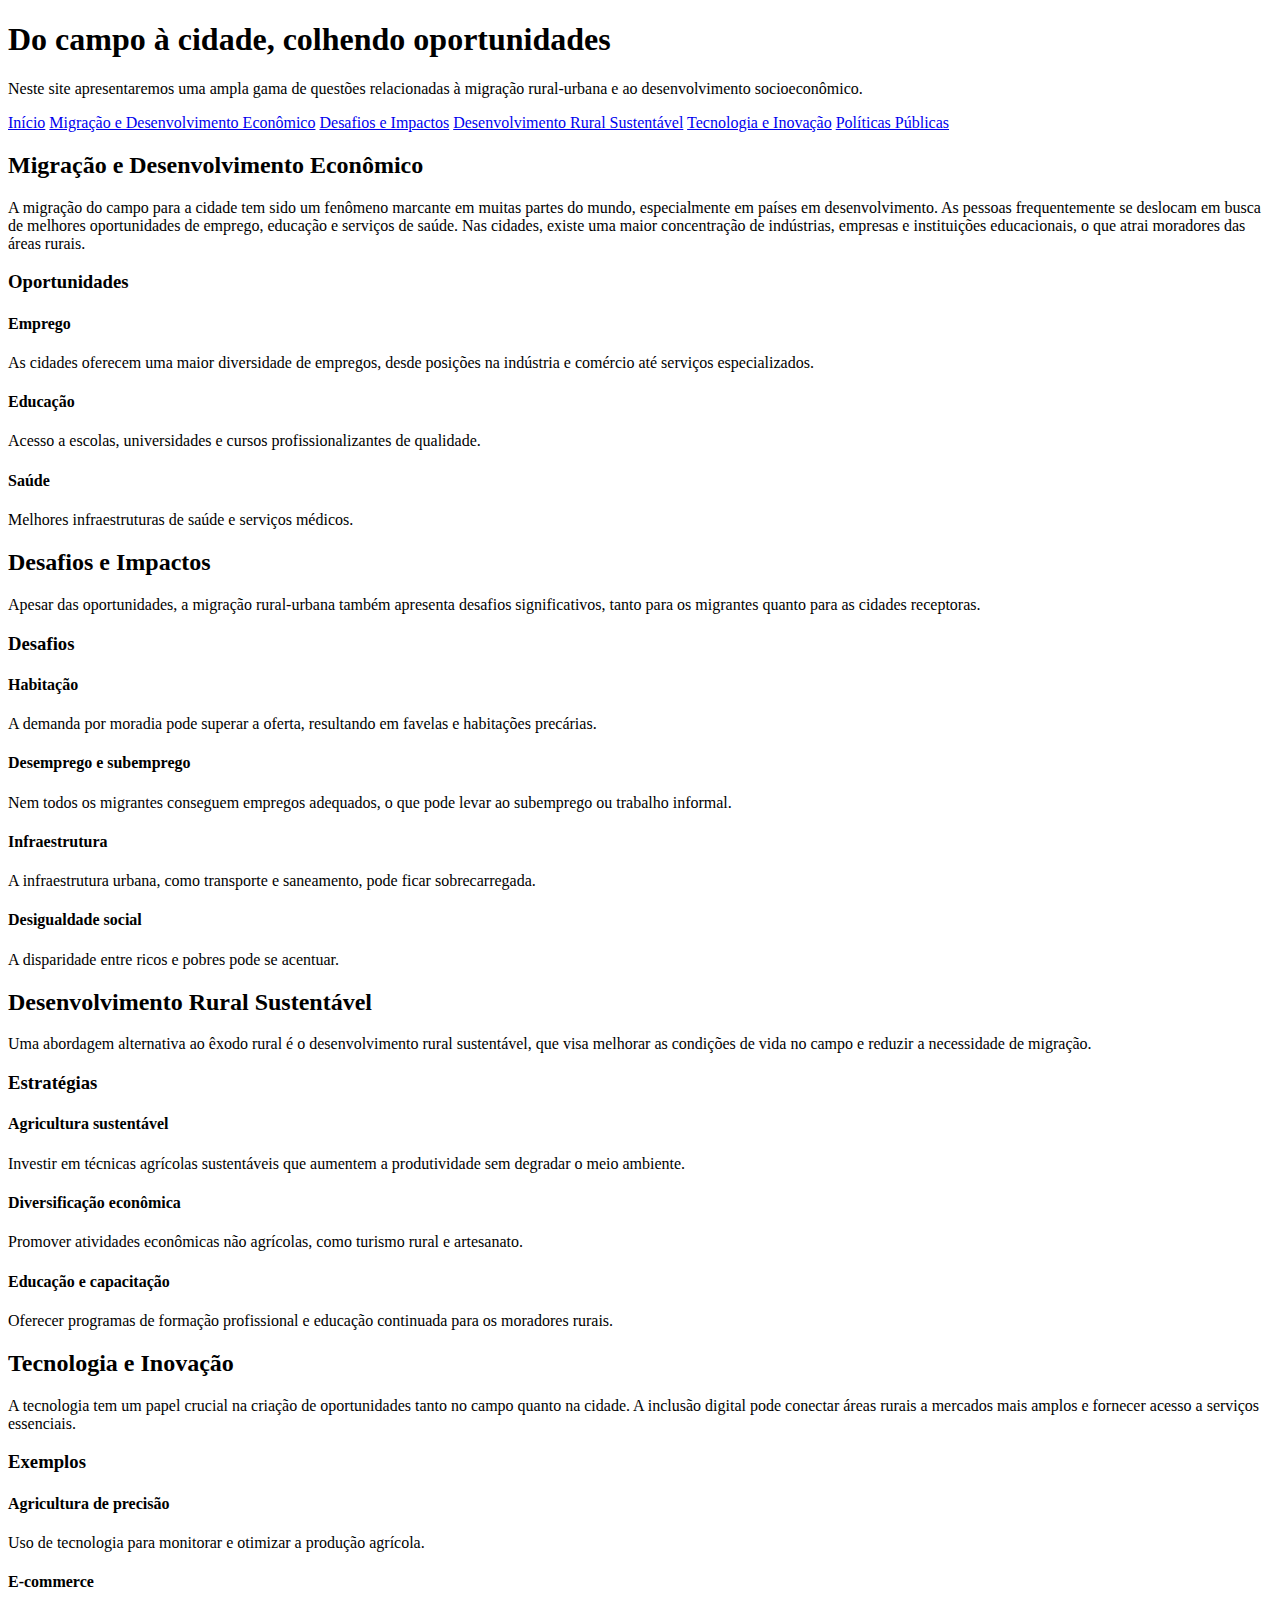
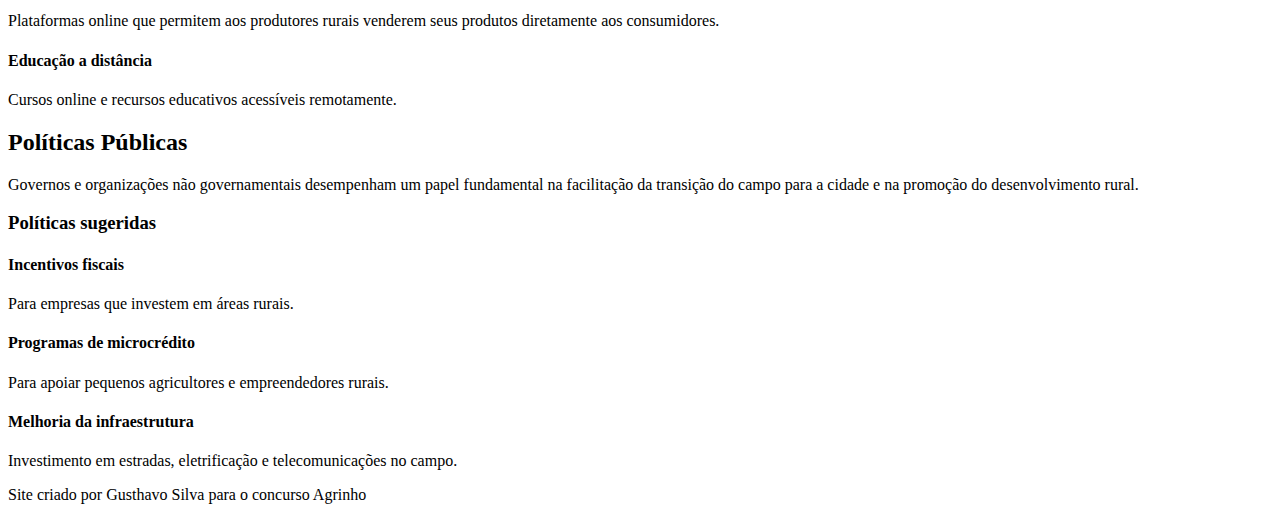
==== index.html @ b4865cf8 "Add files via upload" ====
<!DOCTYPE html>
<html lang="pt-br">

<head>
    <meta charset='utf-8'>
    <meta http-equiv='X-UA-Compatible' content='IE=edge'>
    <title>Agrinho</title>
    <meta name='viewport' content='width=device-width, initial-scale=1'>
    <link rel='stylesheet' type='text/css' media='screen' href='style/style.css'>
    <link rel="shortcut icon" href="img/cesj.png" type="image/x-icon">
    <link rel="preconnect" href="https://fonts.googleapis.com">
    <link rel="preconnect" href="https://fonts.gstatic.com" crossorigin>
    <link href="https://fonts.googleapis.com/css2?family=Lato:wght@400;700&family=Roboto:wght@400;700&display=swap"
        rel="stylesheet">
    <script src='main.js'></script>
</head>

<body>
    <header>
        <h1 class="titulo_principal">Do campo à cidade, colhendo oportunidades</h1>
        <p class="paragrafo_principal">Neste site apresentaremos uma ampla gama de questões relacionadas à migração rural-urbana e ao desenvolvimento socioeconômico.</p>
    </header>
    <nav class="menu">
        <a href="#">Início</a>
        <a href="#">Migração e Desenvolvimento Econômico</a>
        <a href="#">Desafios e Impactos</a>
        <a href="#">Desenvolvimento Rural Sustentável</a>
        <a href="#">Tecnologia e Inovação</a>
        <a href="#">Políticas Públicas</a>
    </nav>
    <main>
        <article>
            <h2 class="titulo_secundario">Migração e Desenvolvimento Econômico</h2>
            <p class="paragrafo_artigo">A migração do campo para a cidade tem sido um fenômeno marcante em muitas partes do mundo, especialmente em países em desenvolvimento. As pessoas frequentemente se deslocam em busca de melhores oportunidades de emprego, educação e serviços de saúde. Nas cidades, existe uma maior concentração de indústrias, empresas e instituições educacionais, o que atrai moradores das áreas rurais.</p>
            <h3 class="titulo_tres">Oportunidades</h3>
            <h4 class="titulo_quatro">Emprego</h4>
            <p class="paragrafo_artigo"> As cidades oferecem uma maior diversidade de empregos, desde posições na indústria e comércio até serviços especializados.</p>
            <h4 class="titulo_quatro">Educação</h4>
            <p class="paragrafo_artigo">Acesso a escolas, universidades e cursos profissionalizantes de qualidade.</p>
            <h4 class="titulo_quatro">Saúde</h4>
            <p class="paragrafo_artigo">Melhores infraestruturas de saúde e serviços médicos.</p>


            <h2 class="titulo_secundario">Desafios e Impactos</h2>
            <p class="paragrafo_artigo">Apesar das oportunidades, a migração rural-urbana também apresenta desafios significativos, tanto para os migrantes quanto para as cidades receptoras.</p>
            <h3 class="titulo_tres">Desafios</h3>
            <h4 class="titulo_quatro">Habitação</h4>
            <p class="paragrafo_artigo">A demanda por moradia pode superar a oferta, resultando em favelas e habitações precárias.</p>
            <h4 class="titulo_quatro">Desemprego e subemprego</h4>
            <p class="paragrafo_artigo">Nem todos os migrantes conseguem empregos adequados, o que pode levar ao subemprego ou trabalho informal.</p>
            <h4 class="titulo_quatro">Infraestrutura</h4>
            <p class="paragrafo_artigo">A infraestrutura urbana, como transporte e saneamento, pode ficar sobrecarregada.</p>
            <h4 class="titulo_quatro">Desigualdade social</h4>
            <p class="paragrafo_artigo">A disparidade entre ricos e pobres pode se acentuar.</p>


            <h2 class="titulo_secundario">Desenvolvimento Rural Sustentável</h2>
            <p class="paragrafo_artigo">Uma abordagem alternativa ao êxodo rural é o desenvolvimento rural sustentável, que visa melhorar as condições de vida no campo e reduzir a necessidade de migração.</p>
            <h3 class="titulo_tres">Estratégias</h3>
            <h4 class="titulo_quatro">Agricultura sustentável</h4>
            <p class="paragrafo_artigo">Investir em técnicas agrícolas sustentáveis que aumentem a produtividade sem degradar o meio ambiente.</p>
            <h4 class="titulo_quatro">Diversificação econômica</h4>
            <p class="paragrafo_artigo">Promover atividades econômicas não agrícolas, como turismo rural e artesanato.</p>
            <h4 class="titulo_quatro">Educação e capacitação</h4>
            <p class="paragrafo_artigo">Oferecer programas de formação profissional e educação continuada para os moradores rurais.</p>


            <h2 class="titulo_secundario">Tecnologia e Inovação</h2>
            <p class="paragrafo_artigo">A tecnologia tem um papel crucial na criação de oportunidades tanto no campo quanto na cidade. A inclusão digital pode conectar áreas rurais a mercados mais amplos e fornecer acesso a serviços essenciais.</p>

            <h3 class="titulo_tres">Exemplos</h3>
            <h4 class="titulo_quatro">Agricultura de precisão</h4>
            <p class="paragrafo_artigo">Uso de tecnologia para monitorar e otimizar a produção agrícola.</p>
            <h4 class="titulo_quatro">E-commerce</h4>
            <p class="paragrafo_artigo">Plataformas online que permitem aos produtores rurais venderem seus produtos diretamente aos consumidores.</p>
            <h4 class="titulo_quatro">Educação a distância</h4>
            <p class="paragrafo_artigo">Cursos online e recursos educativos acessíveis remotamente.</p>

            <h2 class="titulo_secundario">Políticas Públicas</h2>
            <p class="paragrafo_artigo">Governos e organizações não governamentais desempenham um papel fundamental na facilitação da transição do campo para a cidade e na promoção do desenvolvimento rural.</p>

            <h3 class="titulo_tres">Políticas sugeridas</h3>
            <h4 class="titulo_quatro">Incentivos fiscais</h4>
            <p class="paragrafo_artigo">Para empresas que investem em áreas rurais.</p>
            <h4 class="titulo_quatro">Programas de microcrédito</h4>
            <p class="paragrafo_artigo">Para apoiar pequenos agricultores e empreendedores rurais.</p>
            <h4 class="titulo_quatro">Melhoria da infraestrutura</h4>
            <p class="paragrafo_artigo">Investimento em estradas, eletrificação e telecomunicações no campo.
            </p>
        </article>
    </main>
    <footer>
        <p>Site criado por Gusthavo Silva para o concurso Agrinho</p>
    </footer>
</body>

</html>
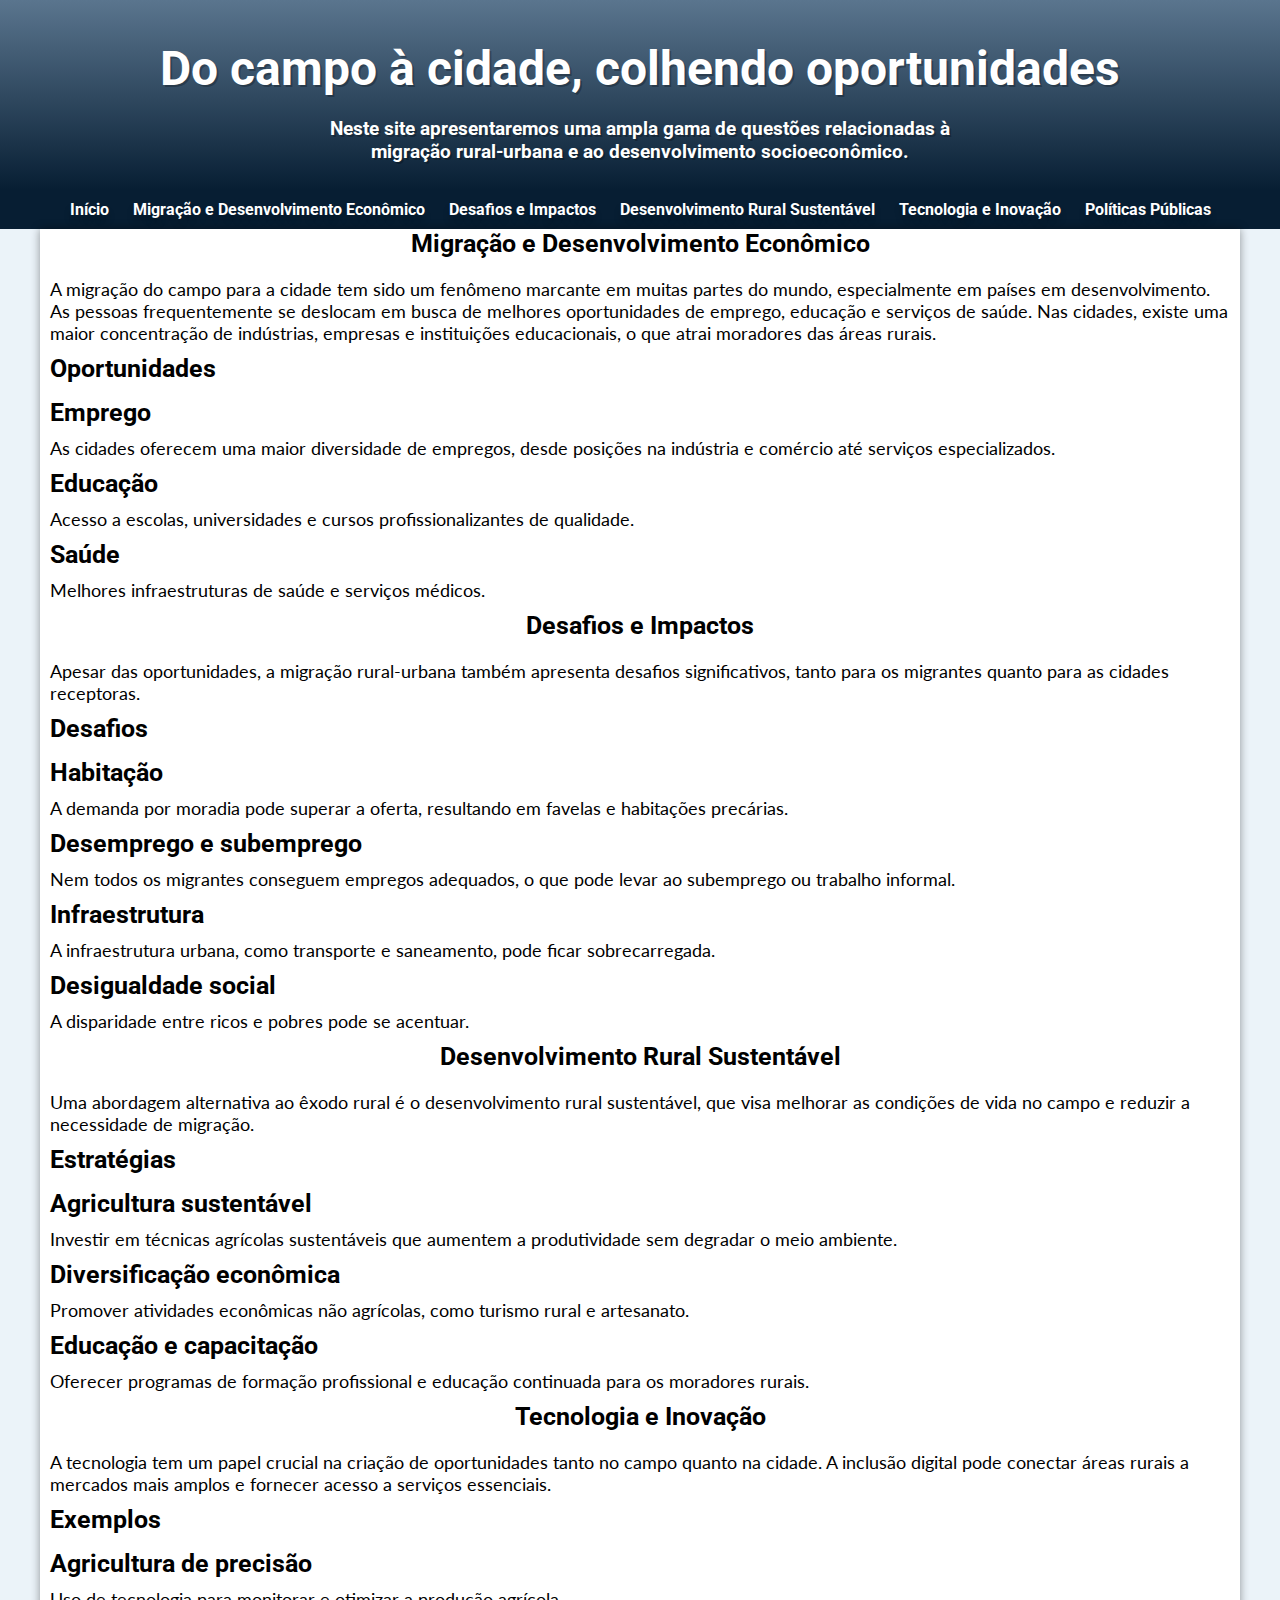
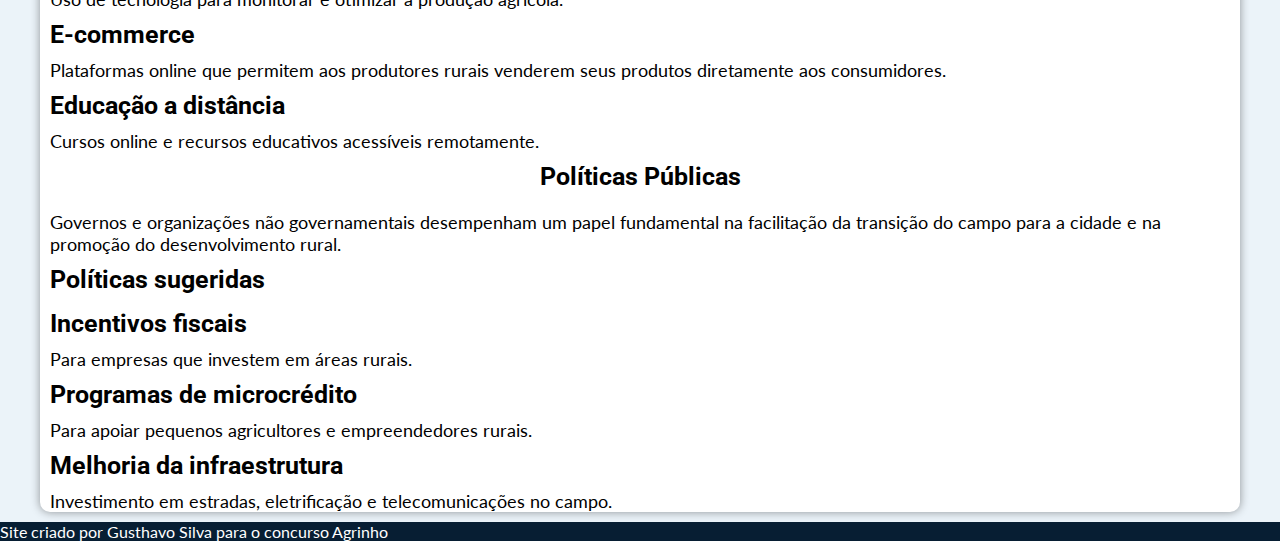
==== commit b47421be: "Add files via upload" ====
--- a/index.html
+++ b/index.html
@@ -6,7 +6,7 @@
     <meta http-equiv='X-UA-Compatible' content='IE=edge'>
     <title>Agrinho</title>
     <meta name='viewport' content='width=device-width, initial-scale=1'>
-    <link rel='stylesheet' type='text/css' media='screen' href='style/style.css'>
+    <link rel='stylesheet' type='text/css' media='screen' href='estilo/style.css'>
     <link rel="shortcut icon" href="img/cesj.png" type="image/x-icon">
     <link rel="preconnect" href="https://fonts.googleapis.com">
     <link rel="preconnect" href="https://fonts.gstatic.com" crossorigin>
@@ -16,17 +16,18 @@
 </head>
 
 <body>
-    <header>
+    <header class="cabecalho">
         <h1 class="titulo_principal">Do campo à cidade, colhendo oportunidades</h1>
         <p class="paragrafo_principal">Neste site apresentaremos uma ampla gama de questões relacionadas à migração rural-urbana e ao desenvolvimento socioeconômico.</p>
     </header>
+    
     <nav class="menu">
-        <a href="#">Início</a>
-        <a href="#">Migração e Desenvolvimento Econômico</a>
-        <a href="#">Desafios e Impactos</a>
-        <a href="#">Desenvolvimento Rural Sustentável</a>
-        <a href="#">Tecnologia e Inovação</a>
-        <a href="#">Políticas Públicas</a>
+        <a href="index.html" class="menu_item">Início</a>
+        <a href="migracao.html" class="menu_item">Migração e Desenvolvimento Econômico</a>
+        <a href="#" class="menu_item">Desafios e Impactos</a>
+        <a href="#" class="menu_item">Desenvolvimento Rural Sustentável</a>
+        <a href="#" class="menu_item">Tecnologia e Inovação</a>
+        <a href="#" class="menu_item">Políticas Públicas</a>
     </nav>
     <main>
         <article>
--- a/estilo/style.css
+++ b/estilo/style.css
@@ -0,0 +1,129 @@
+@charset "UTF-8";
+
+:root {
+  --cor1: #ebf3f9;
+  --cor2: #94a7b8;
+  --cor3: #5a758e;
+  --cor4: #2f4a63;
+  --cor5: #112639;
+  --cor6: #071e33;
+}
+
+* {
+  margin: 0px;
+  padding: 0px;
+}
+
+body {
+  background-color: var(--cor1);
+  font-family: "Lato", sans-serif;
+  font-weight: 400;
+  font-style: normal;
+}
+
+main {
+  margin: auto;
+  min-width: 280px;
+  max-width: 1200px;
+  background-color: white;
+  box-shadow: 0px 0px 10px rgba(0, 0, 0, 0.4);
+  border-bottom-left-radius: 10px;
+  border-bottom-right-radius: 10px;
+}
+
+article {
+  margin-left: 10px;
+  margin-right: 10px;
+}
+
+.cabecalho {
+  background-image: linear-gradient(to bottom, var(--cor3), var(--cor6));
+  min-height: 150px;
+  padding-top: 40px;
+}
+
+.menu {
+  font-family: "Roboto", sans-serif;
+  font-weight: 700;
+  font-style: normal;
+  text-align: center;
+  background-color: var(--cor6);
+  padding: 10px;
+  text-shadow: 0px 6px 6px rgba(0, 0, 0, 0.25);
+}
+
+.menu_item {
+  color: white;
+  padding: 10px;
+  text-decoration: none;
+  font-weight: bold;
+  border-radius: 5px;
+  transition-duration: 0.5s;
+}
+
+.menu_item:hover {
+  background-color: var(--cor2);
+  color: var(--cor6);
+}
+
+.titulo_principal {
+  font-family: "Roboto", sans-serif;
+  font-weight: 700;
+  font-style: normal;
+  text-align: center;
+  color: white;
+  margin-bottom: 20px;
+  font-size: 3em;
+  text-shadow: 2px 2px 0px rgba(0, 0, 0, 0.25);
+}
+
+.titulo_secundario {
+  font-family: "Roboto", sans-serif;
+  font-weight: 700;
+  font-style: normal;
+  text-align: center;
+  font-size: 25px;
+  margin-bottom: 20px;
+}
+
+.titulo_tres {
+  font-family: "Roboto", sans-serif;
+  font-weight: 700;
+  font-style: normal;
+  text-align: left;
+  font-size: 25px;
+  margin-bottom: 15px;
+}
+
+.titulo_quatro {
+  font-family: "Roboto", sans-serif;
+  font-weight: 700;
+  font-style: normal;
+  text-align: left;
+  font-size: 25px;
+  margin-bottom: 10px;
+}
+
+.paragrafo_principal {
+  font-family: "Roboto", sans-serif;
+  font-weight: 700;
+  font-style: normal;
+  text-align: center;
+  color: white;
+  font-size: 1.2em;
+  max-width: 700px;
+  padding-right: 10px;
+  padding-left: 10px;
+  margin: auto;
+  text-shadow: 2px 2px 0px rgba(0, 0, 0, 0.25);
+}
+
+.paragrafo_artigo {
+  font-size: 18px;
+  margin-bottom: 10px;
+}
+
+footer {
+  background-color: var(--cor6);
+  color: white;
+}
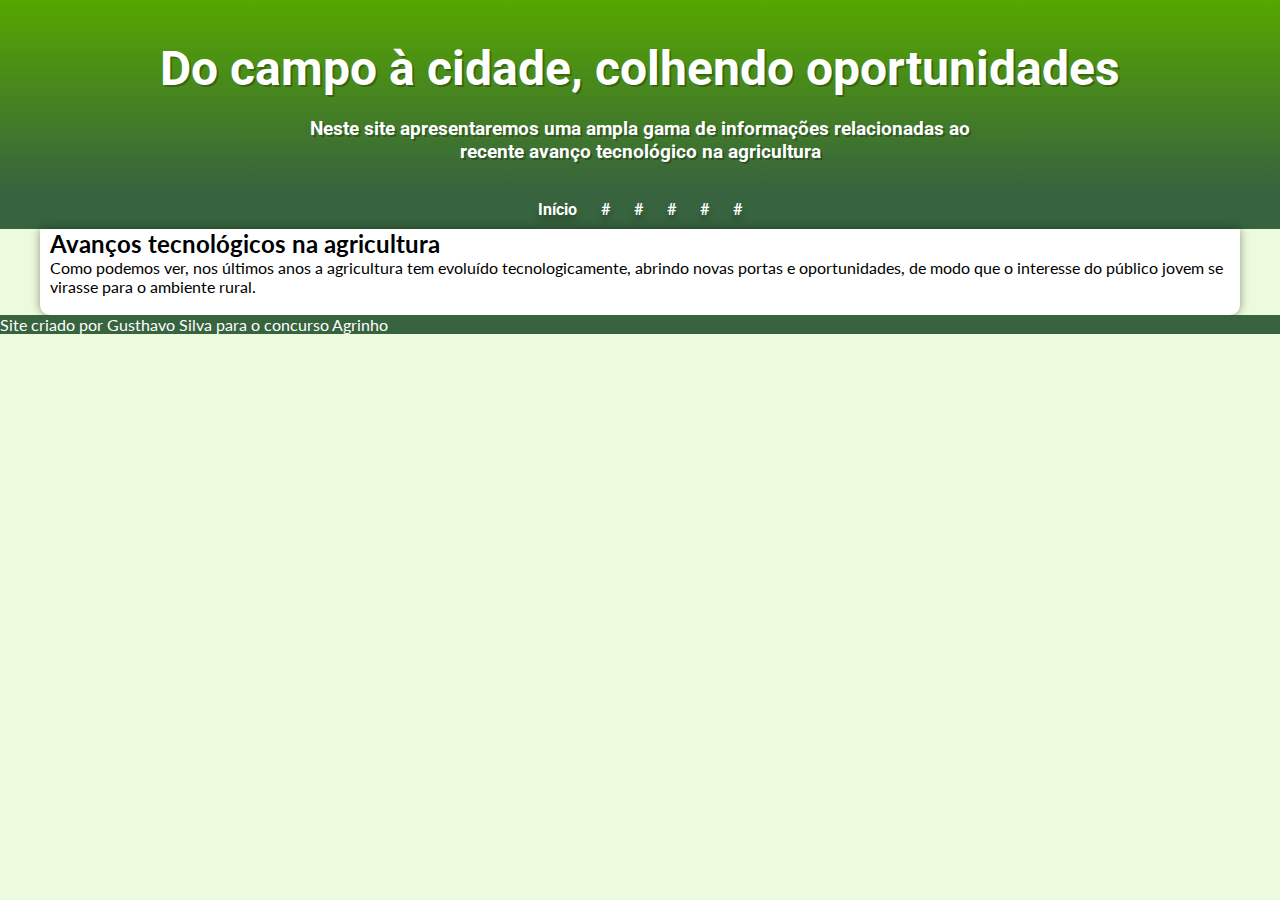
==== commit adb6effd: "commit" ====
--- a/index.html
+++ b/index.html
@@ -18,76 +18,23 @@
 <body>
     <header class="cabecalho">
         <h1 class="titulo_principal">Do campo à cidade, colhendo oportunidades</h1>
-        <p class="paragrafo_principal">Neste site apresentaremos uma ampla gama de questões relacionadas à migração rural-urbana e ao desenvolvimento socioeconômico.</p>
+        <p class="paragrafo_principal">Neste site apresentaremos uma ampla gama de informações relacionadas ao recente avanço tecnológico na agricultura</p>
     </header>
     
     <nav class="menu">
         <a href="index.html" class="menu_item">Início</a>
-        <a href="migracao.html" class="menu_item">Migração e Desenvolvimento Econômico</a>
-        <a href="#" class="menu_item">Desafios e Impactos</a>
-        <a href="#" class="menu_item">Desenvolvimento Rural Sustentável</a>
-        <a href="#" class="menu_item">Tecnologia e Inovação</a>
-        <a href="#" class="menu_item">Políticas Públicas</a>
+        <a href="migracao.html" class="menu_item">#</a>
+        <a href="#" class="menu_item">#</a>
+        <a href="#" class="menu_item">#</a>
+        <a href="#" class="menu_item">#</a>
+        <a href="#" class="menu_item">#</a>
     </nav>
     <main>
         <article>
-            <h2 class="titulo_secundario">Migração e Desenvolvimento Econômico</h2>
-            <p class="paragrafo_artigo">A migração do campo para a cidade tem sido um fenômeno marcante em muitas partes do mundo, especialmente em países em desenvolvimento. As pessoas frequentemente se deslocam em busca de melhores oportunidades de emprego, educação e serviços de saúde. Nas cidades, existe uma maior concentração de indústrias, empresas e instituições educacionais, o que atrai moradores das áreas rurais.</p>
-            <h3 class="titulo_tres">Oportunidades</h3>
-            <h4 class="titulo_quatro">Emprego</h4>
-            <p class="paragrafo_artigo"> As cidades oferecem uma maior diversidade de empregos, desde posições na indústria e comércio até serviços especializados.</p>
-            <h4 class="titulo_quatro">Educação</h4>
-            <p class="paragrafo_artigo">Acesso a escolas, universidades e cursos profissionalizantes de qualidade.</p>
-            <h4 class="titulo_quatro">Saúde</h4>
-            <p class="paragrafo_artigo">Melhores infraestruturas de saúde e serviços médicos.</p>
-
-
-            <h2 class="titulo_secundario">Desafios e Impactos</h2>
-            <p class="paragrafo_artigo">Apesar das oportunidades, a migração rural-urbana também apresenta desafios significativos, tanto para os migrantes quanto para as cidades receptoras.</p>
-            <h3 class="titulo_tres">Desafios</h3>
-            <h4 class="titulo_quatro">Habitação</h4>
-            <p class="paragrafo_artigo">A demanda por moradia pode superar a oferta, resultando em favelas e habitações precárias.</p>
-            <h4 class="titulo_quatro">Desemprego e subemprego</h4>
-            <p class="paragrafo_artigo">Nem todos os migrantes conseguem empregos adequados, o que pode levar ao subemprego ou trabalho informal.</p>
-            <h4 class="titulo_quatro">Infraestrutura</h4>
-            <p class="paragrafo_artigo">A infraestrutura urbana, como transporte e saneamento, pode ficar sobrecarregada.</p>
-            <h4 class="titulo_quatro">Desigualdade social</h4>
-            <p class="paragrafo_artigo">A disparidade entre ricos e pobres pode se acentuar.</p>
-
-
-            <h2 class="titulo_secundario">Desenvolvimento Rural Sustentável</h2>
-            <p class="paragrafo_artigo">Uma abordagem alternativa ao êxodo rural é o desenvolvimento rural sustentável, que visa melhorar as condições de vida no campo e reduzir a necessidade de migração.</p>
-            <h3 class="titulo_tres">Estratégias</h3>
-            <h4 class="titulo_quatro">Agricultura sustentável</h4>
-            <p class="paragrafo_artigo">Investir em técnicas agrícolas sustentáveis que aumentem a produtividade sem degradar o meio ambiente.</p>
-            <h4 class="titulo_quatro">Diversificação econômica</h4>
-            <p class="paragrafo_artigo">Promover atividades econômicas não agrícolas, como turismo rural e artesanato.</p>
-            <h4 class="titulo_quatro">Educação e capacitação</h4>
-            <p class="paragrafo_artigo">Oferecer programas de formação profissional e educação continuada para os moradores rurais.</p>
-
-
-            <h2 class="titulo_secundario">Tecnologia e Inovação</h2>
-            <p class="paragrafo_artigo">A tecnologia tem um papel crucial na criação de oportunidades tanto no campo quanto na cidade. A inclusão digital pode conectar áreas rurais a mercados mais amplos e fornecer acesso a serviços essenciais.</p>
-
-            <h3 class="titulo_tres">Exemplos</h3>
-            <h4 class="titulo_quatro">Agricultura de precisão</h4>
-            <p class="paragrafo_artigo">Uso de tecnologia para monitorar e otimizar a produção agrícola.</p>
-            <h4 class="titulo_quatro">E-commerce</h4>
-            <p class="paragrafo_artigo">Plataformas online que permitem aos produtores rurais venderem seus produtos diretamente aos consumidores.</p>
-            <h4 class="titulo_quatro">Educação a distância</h4>
-            <p class="paragrafo_artigo">Cursos online e recursos educativos acessíveis remotamente.</p>
-
-            <h2 class="titulo_secundario">Políticas Públicas</h2>
-            <p class="paragrafo_artigo">Governos e organizações não governamentais desempenham um papel fundamental na facilitação da transição do campo para a cidade e na promoção do desenvolvimento rural.</p>
-
-            <h3 class="titulo_tres">Políticas sugeridas</h3>
-            <h4 class="titulo_quatro">Incentivos fiscais</h4>
-            <p class="paragrafo_artigo">Para empresas que investem em áreas rurais.</p>
-            <h4 class="titulo_quatro">Programas de microcrédito</h4>
-            <p class="paragrafo_artigo">Para apoiar pequenos agricultores e empreendedores rurais.</p>
-            <h4 class="titulo_quatro">Melhoria da infraestrutura</h4>
-            <p class="paragrafo_artigo">Investimento em estradas, eletrificação e telecomunicações no campo.
+            <h2>Avanços tecnológicos na agricultura</h2>
+            <p>Como podemos ver, nos últimos anos a agricultura tem evoluído tecnologicamente, abrindo novas portas e oportunidades, de modo que o interesse do público jovem se virasse para o ambiente rural.
             </p>
+            <img src="" alt="">
         </article>
     </main>
     <footer>
--- a/estilo/style.css
+++ b/estilo/style.css
@@ -1,12 +1,12 @@
 @charset "UTF-8";
 
 :root {
-  --cor1: #ebf3f9;
-  --cor2: #94a7b8;
-  --cor3: #5a758e;
-  --cor4: #2f4a63;
-  --cor5: #112639;
-  --cor6: #071e33;
+  --cor1: #ecfadd;
+  --cor2: #BCFA5F;
+  --cor3: #56a700;
+  --cor4: #537A40;
+  --cor5: #395039;
+  --cor6: #37633e;
 }
 
 * {
@@ -77,33 +77,6 @@
   text-shadow: 2px 2px 0px rgba(0, 0, 0, 0.25);
 }
 
-.titulo_secundario {
-  font-family: "Roboto", sans-serif;
-  font-weight: 700;
-  font-style: normal;
-  text-align: center;
-  font-size: 25px;
-  margin-bottom: 20px;
-}
-
-.titulo_tres {
-  font-family: "Roboto", sans-serif;
-  font-weight: 700;
-  font-style: normal;
-  text-align: left;
-  font-size: 25px;
-  margin-bottom: 15px;
-}
-
-.titulo_quatro {
-  font-family: "Roboto", sans-serif;
-  font-weight: 700;
-  font-style: normal;
-  text-align: left;
-  font-size: 25px;
-  margin-bottom: 10px;
-}
-
 .paragrafo_principal {
   font-family: "Roboto", sans-serif;
   font-weight: 700;
@@ -118,11 +91,6 @@
   text-shadow: 2px 2px 0px rgba(0, 0, 0, 0.25);
 }
 
-.paragrafo_artigo {
-  font-size: 18px;
-  margin-bottom: 10px;
-}
-
 footer {
   background-color: var(--cor6);
   color: white;
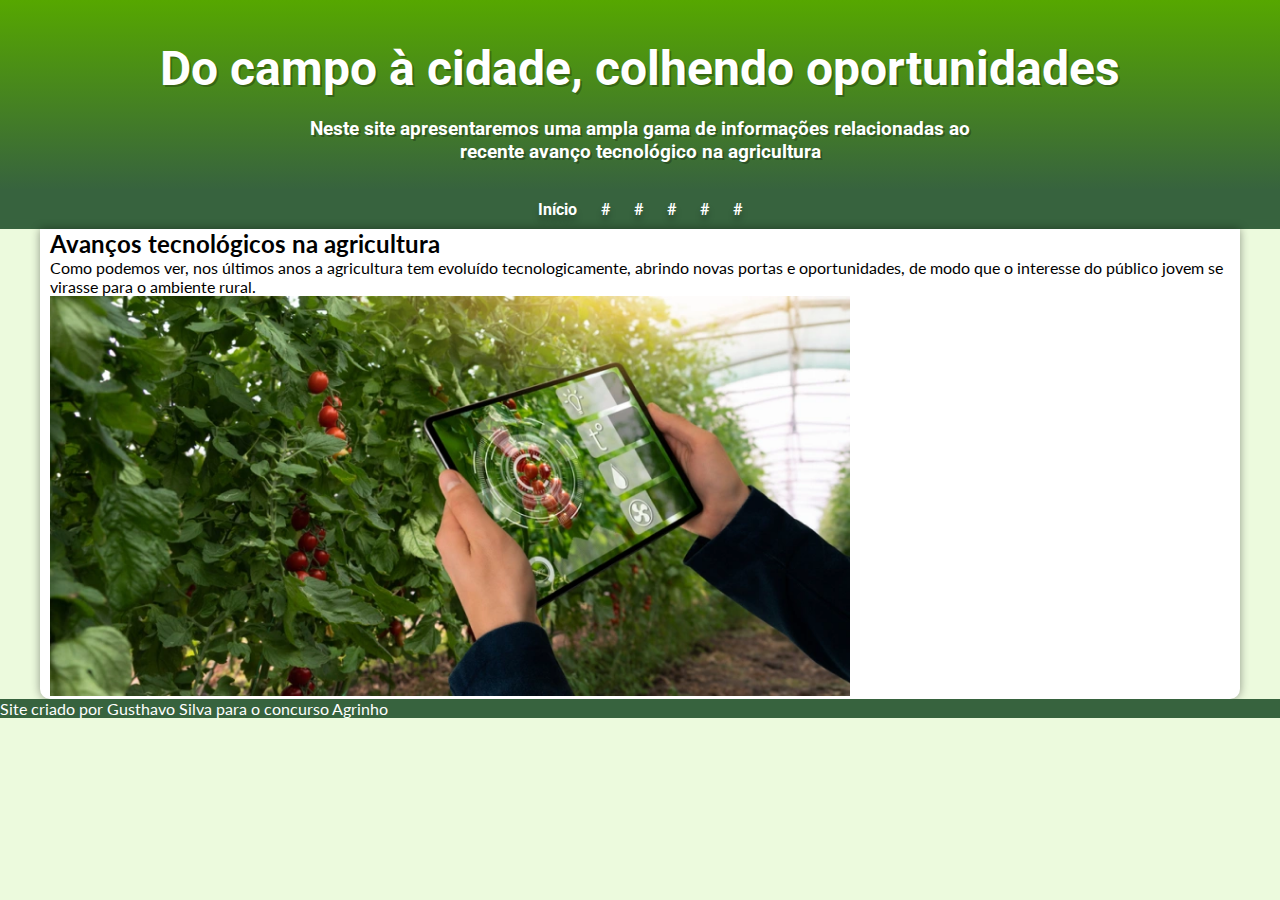
==== commit 6d0301ba: "commit" ====
--- a/index.html
+++ b/index.html
@@ -34,7 +34,7 @@
             <h2>Avanços tecnológicos na agricultura</h2>
             <p>Como podemos ver, nos últimos anos a agricultura tem evoluído tecnologicamente, abrindo novas portas e oportunidades, de modo que o interesse do público jovem se virasse para o ambiente rural.
             </p>
-            <img src="" alt="">
+            <img src="img/technologias na agricultura.webp" alt="Monitoramento da vegetação com um tablet" class="container_imagem">
         </article>
     </main>
     <footer>
--- a/estilo/style.css
+++ b/estilo/style.css
@@ -91,6 +91,11 @@
   text-shadow: 2px 2px 0px rgba(0, 0, 0, 0.25);
 }
 
+.container_imagem{
+  max-width: 800px;
+  min-width: 280px;
+}
+
 footer {
   background-color: var(--cor6);
   color: white;
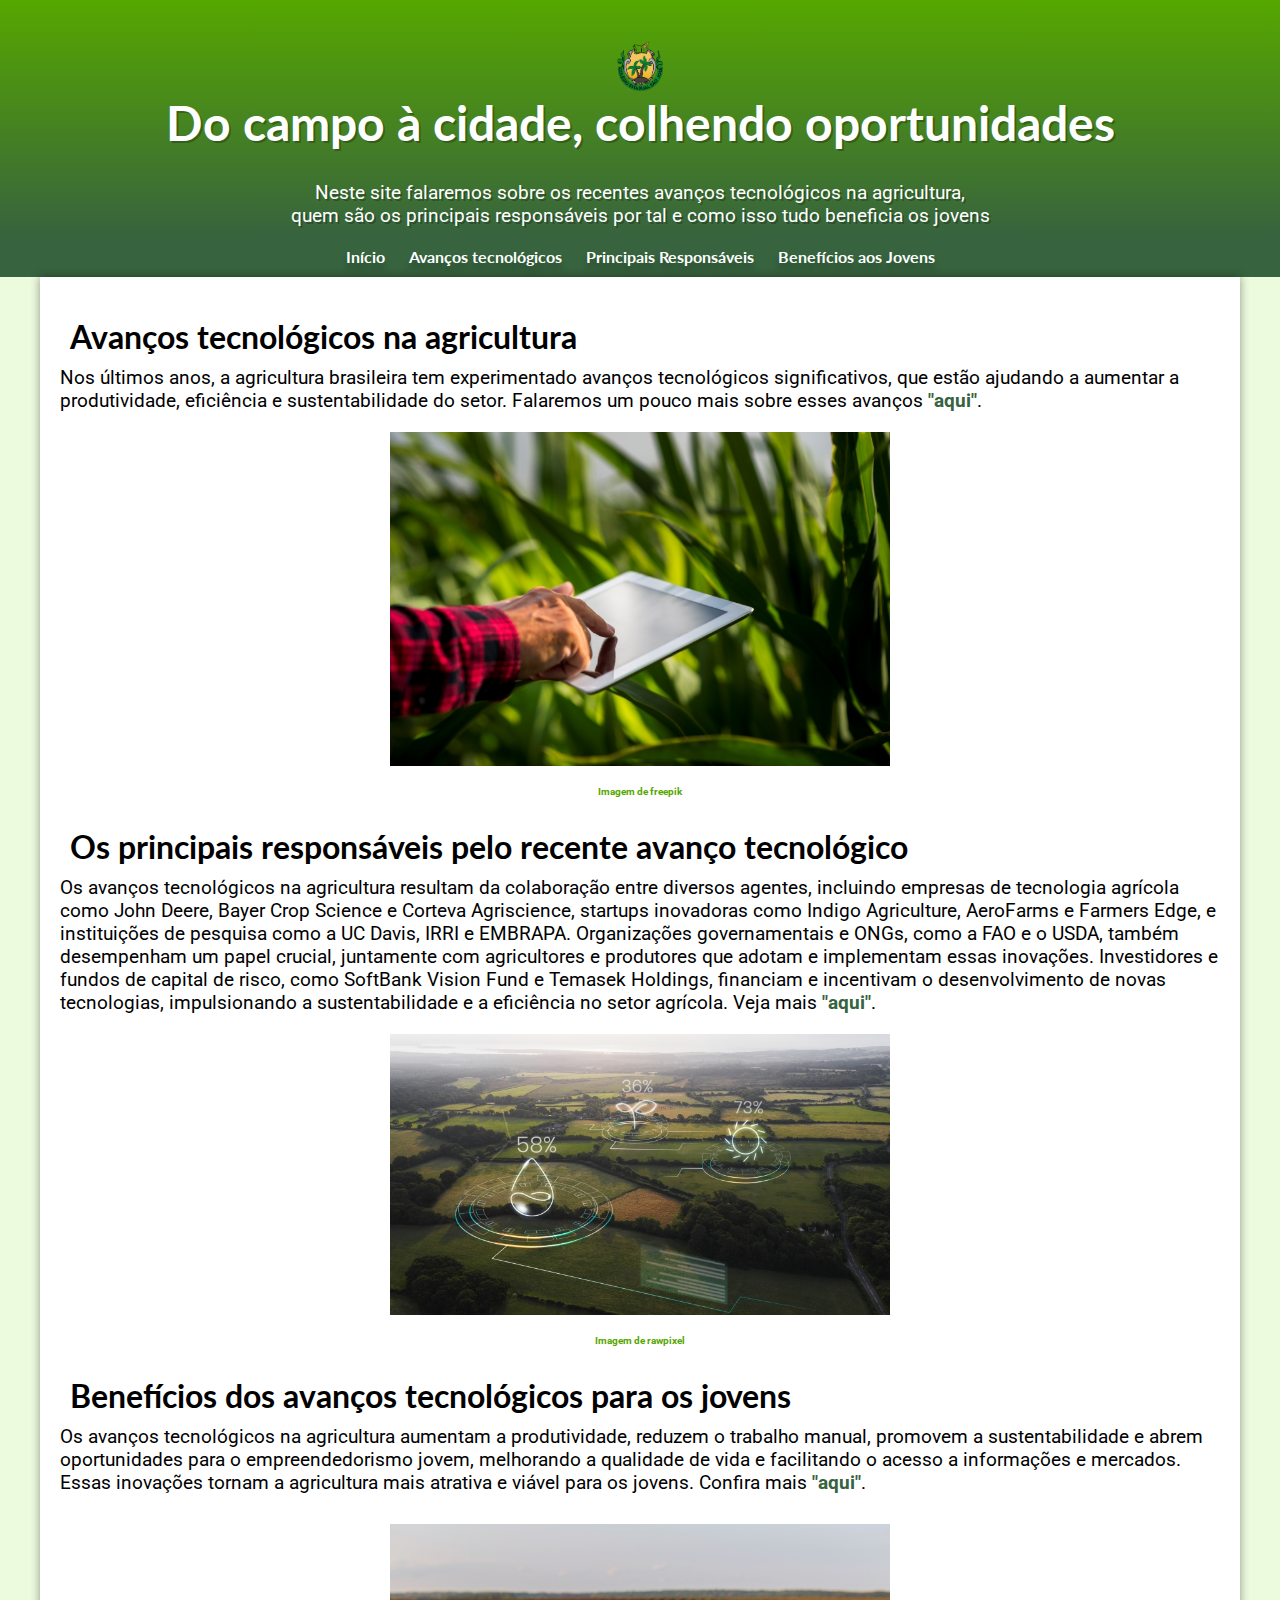
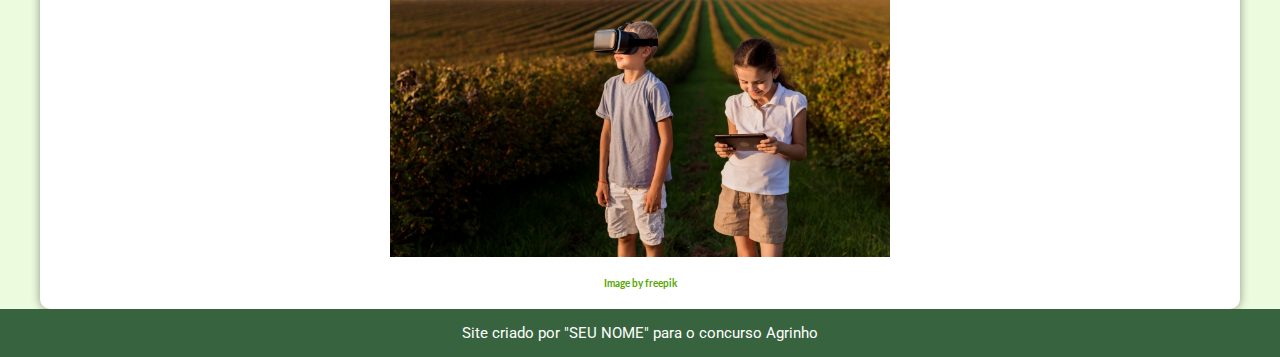
==== commit e1d4a844: "Add files via upload" ====
--- a/index.html
+++ b/index.html
@@ -2,43 +2,58 @@
 <html lang="pt-br">
 
 <head>
-    <meta charset='utf-8'>
-    <meta http-equiv='X-UA-Compatible' content='IE=edge'>
+    <meta charset="UTF-8">
+    <meta name="viewport" content="width=device-width, initial-scale=1.0">
     <title>Agrinho</title>
-    <meta name='viewport' content='width=device-width, initial-scale=1'>
-    <link rel='stylesheet' type='text/css' media='screen' href='estilo/style.css'>
-    <link rel="shortcut icon" href="img/cesj.png" type="image/x-icon">
+    <link rel="stylesheet" href="style.css">
+    <link rel="shortcut icon" href="cesj.png" type="image/x-icon">
     <link rel="preconnect" href="https://fonts.googleapis.com">
     <link rel="preconnect" href="https://fonts.gstatic.com" crossorigin>
     <link href="https://fonts.googleapis.com/css2?family=Lato:wght@400;700&family=Roboto:wght@400;700&display=swap"
         rel="stylesheet">
-    <script src='main.js'></script>
 </head>
 
 <body>
     <header class="cabecalho">
+        <img class="cesj" src="cesj.png" alt="Colégio Estadual São José" >
         <h1 class="titulo_principal">Do campo à cidade, colhendo oportunidades</h1>
-        <p class="paragrafo_principal">Neste site apresentaremos uma ampla gama de informações relacionadas ao recente avanço tecnológico na agricultura</p>
+        <p class="paragrafo_principal">Neste site falaremos sobre os recentes avanços tecnológicos na agricultura, quem são os principais responsáveis por tal e como isso tudo beneficia os jovens</p>
     </header>
-    
+
     <nav class="menu">
         <a href="index.html" class="menu_item">Início</a>
-        <a href="migracao.html" class="menu_item">#</a>
-        <a href="#" class="menu_item">#</a>
-        <a href="#" class="menu_item">#</a>
-        <a href="#" class="menu_item">#</a>
-        <a href="#" class="menu_item">#</a>
+        <a href="avancos.html" class="menu_item">Avanços tecnológicos</a>
+        <a href="responsaveis.html" class="menu_item">Principais Responsáveis</a>
+        <a href="beneficios.html" class="menu_item">Benefícios aos Jovens</a>
     </nav>
     <main>
         <article>
             <h2>Avanços tecnológicos na agricultura</h2>
-            <p>Como podemos ver, nos últimos anos a agricultura tem evoluído tecnologicamente, abrindo novas portas e oportunidades, de modo que o interesse do público jovem se virasse para o ambiente rural.
+            <p>Nos últimos anos, a agricultura brasileira tem experimentado avanços tecnológicos significativos, que
+                estão ajudando a aumentar a produtividade, eficiência e sustentabilidade do setor. Falaremos um pouco
+                mais sobre esses avanços <a href="avancos.html" class="links">"aqui"</a>.
+                <img class="container_imagens" src="avancos.jpg" alt="Homem segurando um tablet em um campo" >
+                <a href="https://br.freepik.com/fotos-gratis/close-up-homem-usando-um-tablet-em-um-campo_5132525.htm#fromView=search&page=1&position=0&uuid=0df9e376-fe92-4c0c-a2f4-f97eae287d04" class="links_out">Imagem de freepik</a>
             </p>
-            <img src="img/technologias na agricultura.webp" alt="Monitoramento da vegetação com um tablet" class="container_imagem">
+            <h2>Os principais responsáveis pelo recente avanço tecnológico</h2>
+            <p>Os avanços tecnológicos na agricultura resultam da colaboração entre diversos agentes, incluindo empresas
+                de tecnologia agrícola como John Deere, Bayer Crop Science e Corteva Agriscience, startups inovadoras
+                como Indigo Agriculture, AeroFarms e Farmers Edge, e instituições de pesquisa como a UC Davis, IRRI e
+                EMBRAPA. Organizações governamentais e ONGs, como a FAO e o USDA, também desempenham um papel crucial,
+                juntamente com agricultores e produtores que adotam e implementam essas inovações. Investidores e fundos
+                de capital de risco, como SoftBank Vision Fund e Temasek Holdings, financiam e incentivam o
+                desenvolvimento de novas tecnologias, impulsionando a sustentabilidade e a eficiência no setor agrícola. Veja mais <a href="responsaveis.html" class="links">"aqui"</a>.
+                <img class="container_imagens" src="responsaveis.jpg" alt="agricultura inteligente">
+                <a href="https://br.freepik.com/fotos-gratis/agricultura-inteligente-com-iot-agricola_17121960.htm#fromView=search&page=1&position=2&uuid=1d6048a3-9b40-4e0d-ba48-11a8b179a397" class="links_out">Imagem de rawpixel</a>
+            </p>
+            <h2>Benefícios dos avanços tecnológicos para os jovens</h2>
+                <p>Os avanços tecnológicos na agricultura aumentam a produtividade, reduzem o trabalho manual, promovem a sustentabilidade e abrem oportunidades para o empreendedorismo jovem, melhorando a qualidade de vida e facilitando o acesso a informações e mercados. Essas inovações tornam a agricultura mais atrativa e viável para os jovens. Confira mais <a href="beneficios.html" class="links">"aqui"</a>.</p>
+                <img class="container_imagens" src="jovens.jpg" alt="Crianças pequenas usando novas tecnologias">
+                <a href="https://www.freepik.com/free-photo/little-children-using-new-technologies_3464912.htm#fromView=search&page=2&position=3&uuid=0974492d-b4ec-47b3-bb10-9ff711ce868d" class="links_out">Image by freepik</a>
         </article>
     </main>
     <footer>
-        <p>Site criado por Gusthavo Silva para o concurso Agrinho</p>
+        <p>Site criado por "SEU NOME" para o concurso Agrinho</p>
     </footer>
 </body>
 
--- a/style.css
+++ b/style.css
@@ -0,0 +1,176 @@
+@charset "UTF-8";
+
+:root{
+    --cor1: #ecfadd;
+    --cor2: #BCFA5F;
+    --cor3: #56a700;
+    --cor4: #537A40;
+    --cor5: #395039;
+    --cor6: #37633e;
+    --fonte-principal: "Lato";
+    --fonte-secundaria: "Roboto";
+}
+
+*{
+    margin: 0px;
+    padding: 0px;
+}
+
+body {
+    background-color: var(--cor1);
+    font-family: var(--fonte-principal);
+  }
+  
+  main {
+    margin: auto;
+    min-width: 280px;
+    max-width: 1200px;
+    background-color: white;
+    box-shadow: 0px 0px 10px rgba(0, 0, 0, 0.4);
+    border-bottom-left-radius: 10px;
+    border-bottom-right-radius: 10px;
+    padding-top: 20px;
+    padding-bottom: 20px;
+  }
+  
+  article {
+    margin-left: 10px;
+    margin-right: 10px;
+  }
+
+  h2 {
+      text-align: left;
+      font-size: 2em;
+      padding-top: 20px;
+      padding-left: 20px;
+      font-family: var(--fonte-principal);
+  }
+
+  h3 {
+    text-align: left;
+    font-size: 1.5em;
+      padding-top: 15px;
+      padding-left: 20px;
+      font-family: var(--fonte-principal);
+  }
+  
+  p {
+    font-size: 1.2em;
+    padding: 10px;
+    font-family: var(--fonte-secundaria);
+    
+  }
+
+  .cabecalho {
+    background-image: linear-gradient(to bottom, var(--cor3), var(--cor6));
+    min-height: 150px;
+    padding-top: 40px;
+  }
+
+  .cesj{
+    display: block;
+    margin: 0 auto;
+    padding: 2px;
+    max-width: 50px;
+    min-width: 30px;
+  }
+  
+  .menu {
+    font-family: var(--fonte-secundaria);
+    text-align: center;
+    background-color: var(--cor6);
+    padding: 10px;
+    text-shadow: 0px 6px 6px rgba(0, 0, 0, 0.25);
+  }
+  
+  .menu_item {
+    color: white;
+    padding: 10px;
+    text-decoration: none;
+    font-family: var(--fonte-principal);
+    font-weight: bold;
+    border-radius: 5px;
+    transition-duration: 0.5s;
+  }
+  
+  .menu_item:hover {
+    background-color: var(--cor2);
+    color: var(--cor6);
+  }
+  
+  .titulo_principal {
+    font-family: var(--fonte-principal);
+    text-align: center;
+    color: white;
+    margin-bottom: 20px;
+    font-size: 3em;
+    text-shadow: 2px 2px 0px rgba(0, 0, 0, 0.25);
+  }
+  
+  .paragrafo_principal {
+    font-family: var(--fonte-secundaria);
+    text-align: center;
+    color: white;
+    font-size: 1.2em;
+    max-width: 700px;
+    padding-right: 10px;
+    padding-left: 10px;
+    margin: auto;
+    text-shadow: 2px 2px 0px rgba(0, 0, 0, 0.25);
+  }
+  
+  .inicio_artigo{
+    text-align: center;
+  }
+
+  .container_imagens{
+    width: 100%;
+    max-width: 500px;
+    min-width: 280px;
+    display: block;
+    margin: auto;
+    padding-top: 20px;
+    padding-bottom: 20px;
+  }
+
+  .links_out{
+    padding: 0px;
+    display: block;
+    margin: auto;
+    text-align: center;
+    font-weight: bold;
+    font-size: 10px;
+    text-decoration: none;
+    color: var(--cor3);
+  }
+
+  .links{
+    color: var(--cor6);
+    font-weight: bold;
+    text-decoration: none;
+  }
+
+  .links a:hover {
+    text-decoration: underline;
+    color: var(--cor2);
+  }
+  
+  footer {
+    background-color: var(--cor6);
+    color: white;
+    text-align: center;
+    font-size: 0.8em;
+    padding: 5px;
+  }
+
+  footer a {
+    color: white;
+    font-weight: bold;
+    text-decoration: none;
+  }
+
+  footer a:hover {
+    text-decoration: underline;
+    color: var(--cor2);
+
+  }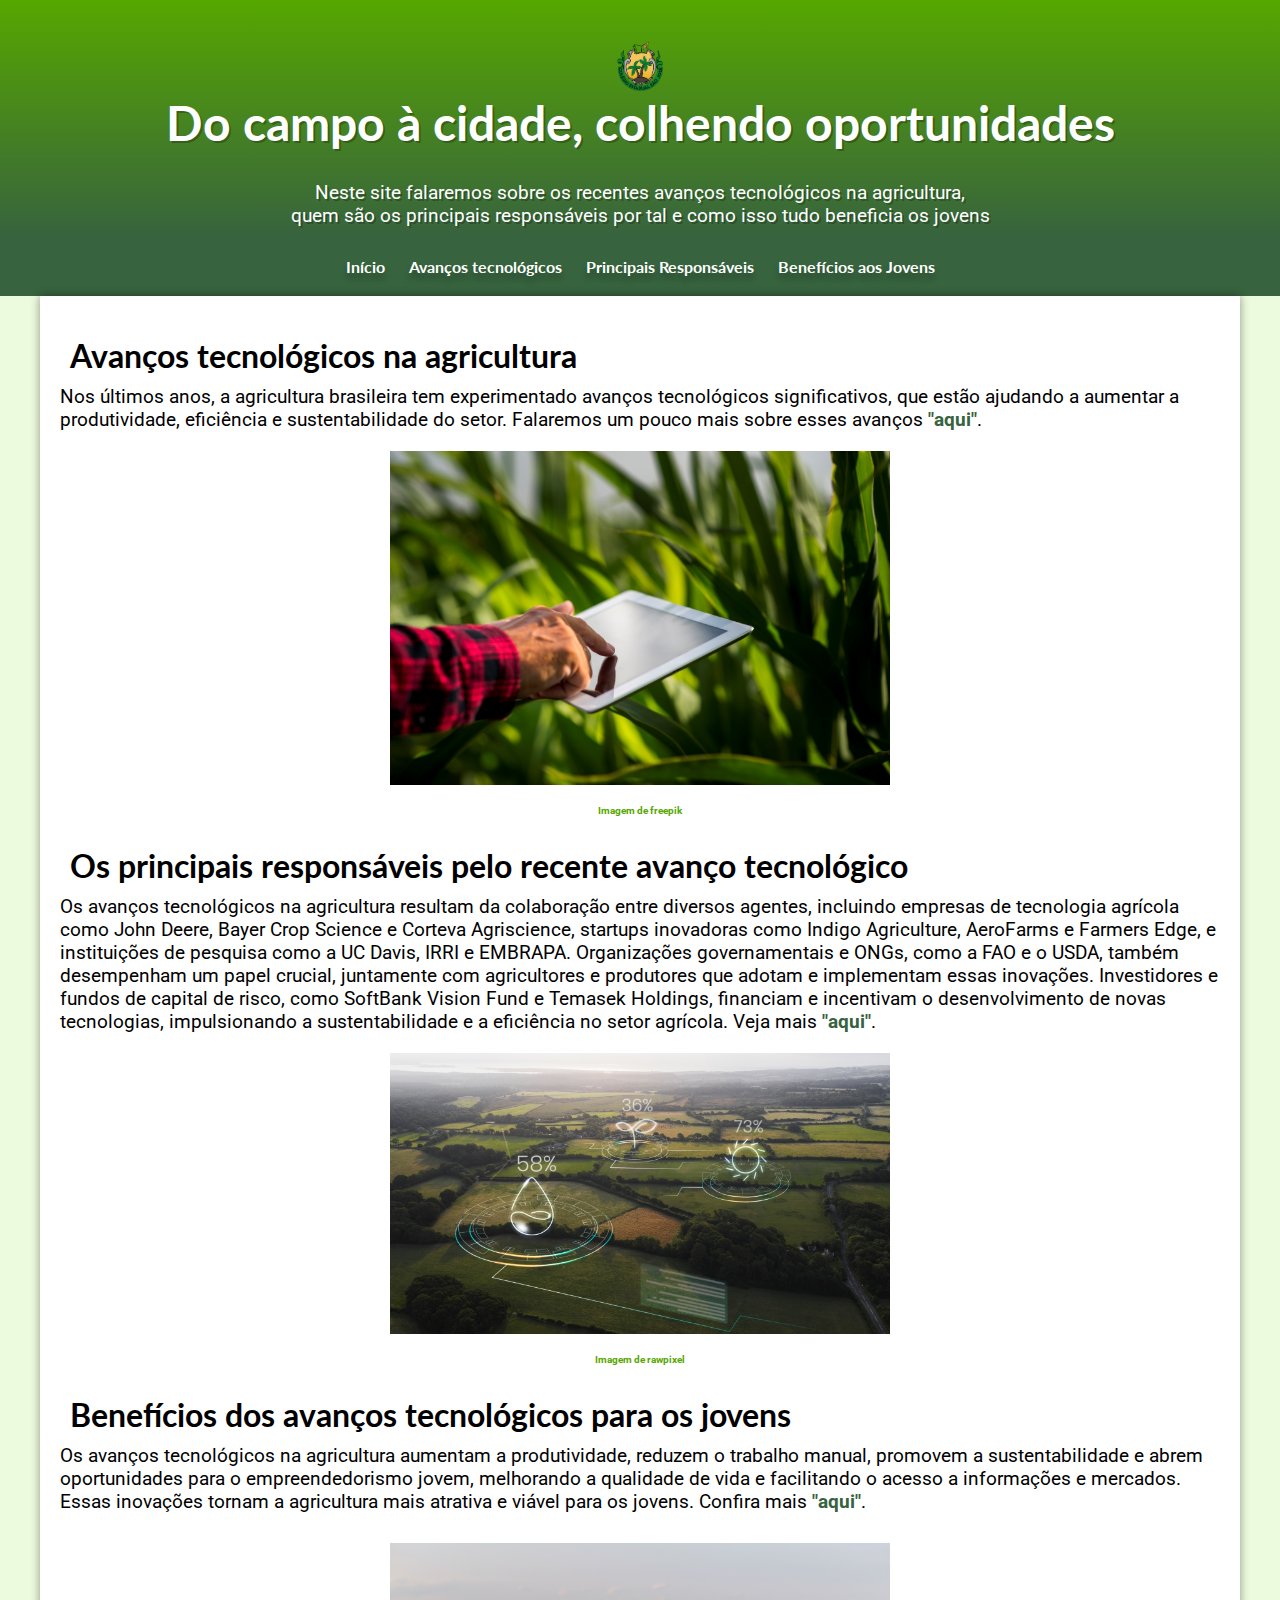
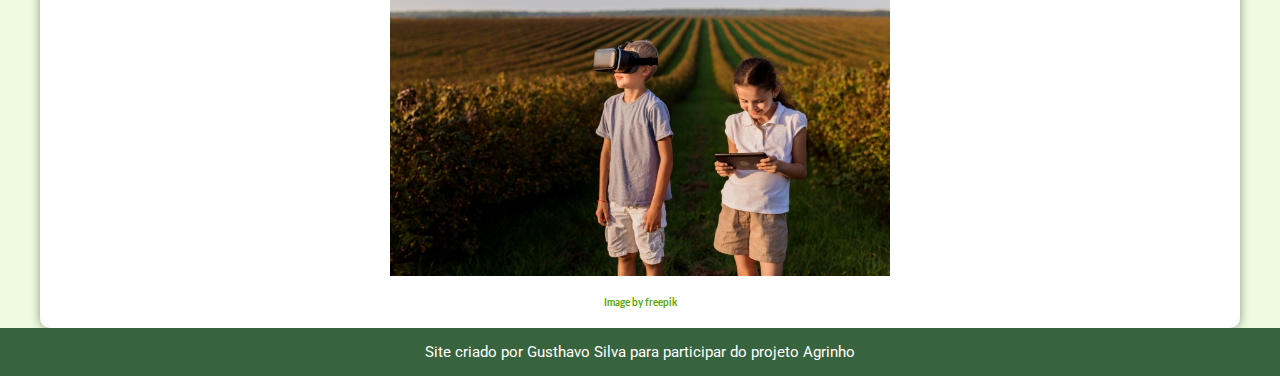
==== commit 6d5349cc: "Add files via upload" ====
--- a/index.html
+++ b/index.html
@@ -53,7 +53,7 @@
         </article>
     </main>
     <footer>
-        <p>Site criado por "SEU NOME" para o concurso Agrinho</p>
+        <p>Site criado por Gusthavo Silva para participar do projeto Agrinho</p>
     </footer>
 </body>
 
--- a/style.css
+++ b/style.css
@@ -84,6 +84,7 @@
   }
   
   .menu_item {
+    display: inline-block;
     color: white;
     padding: 10px;
     text-decoration: none;
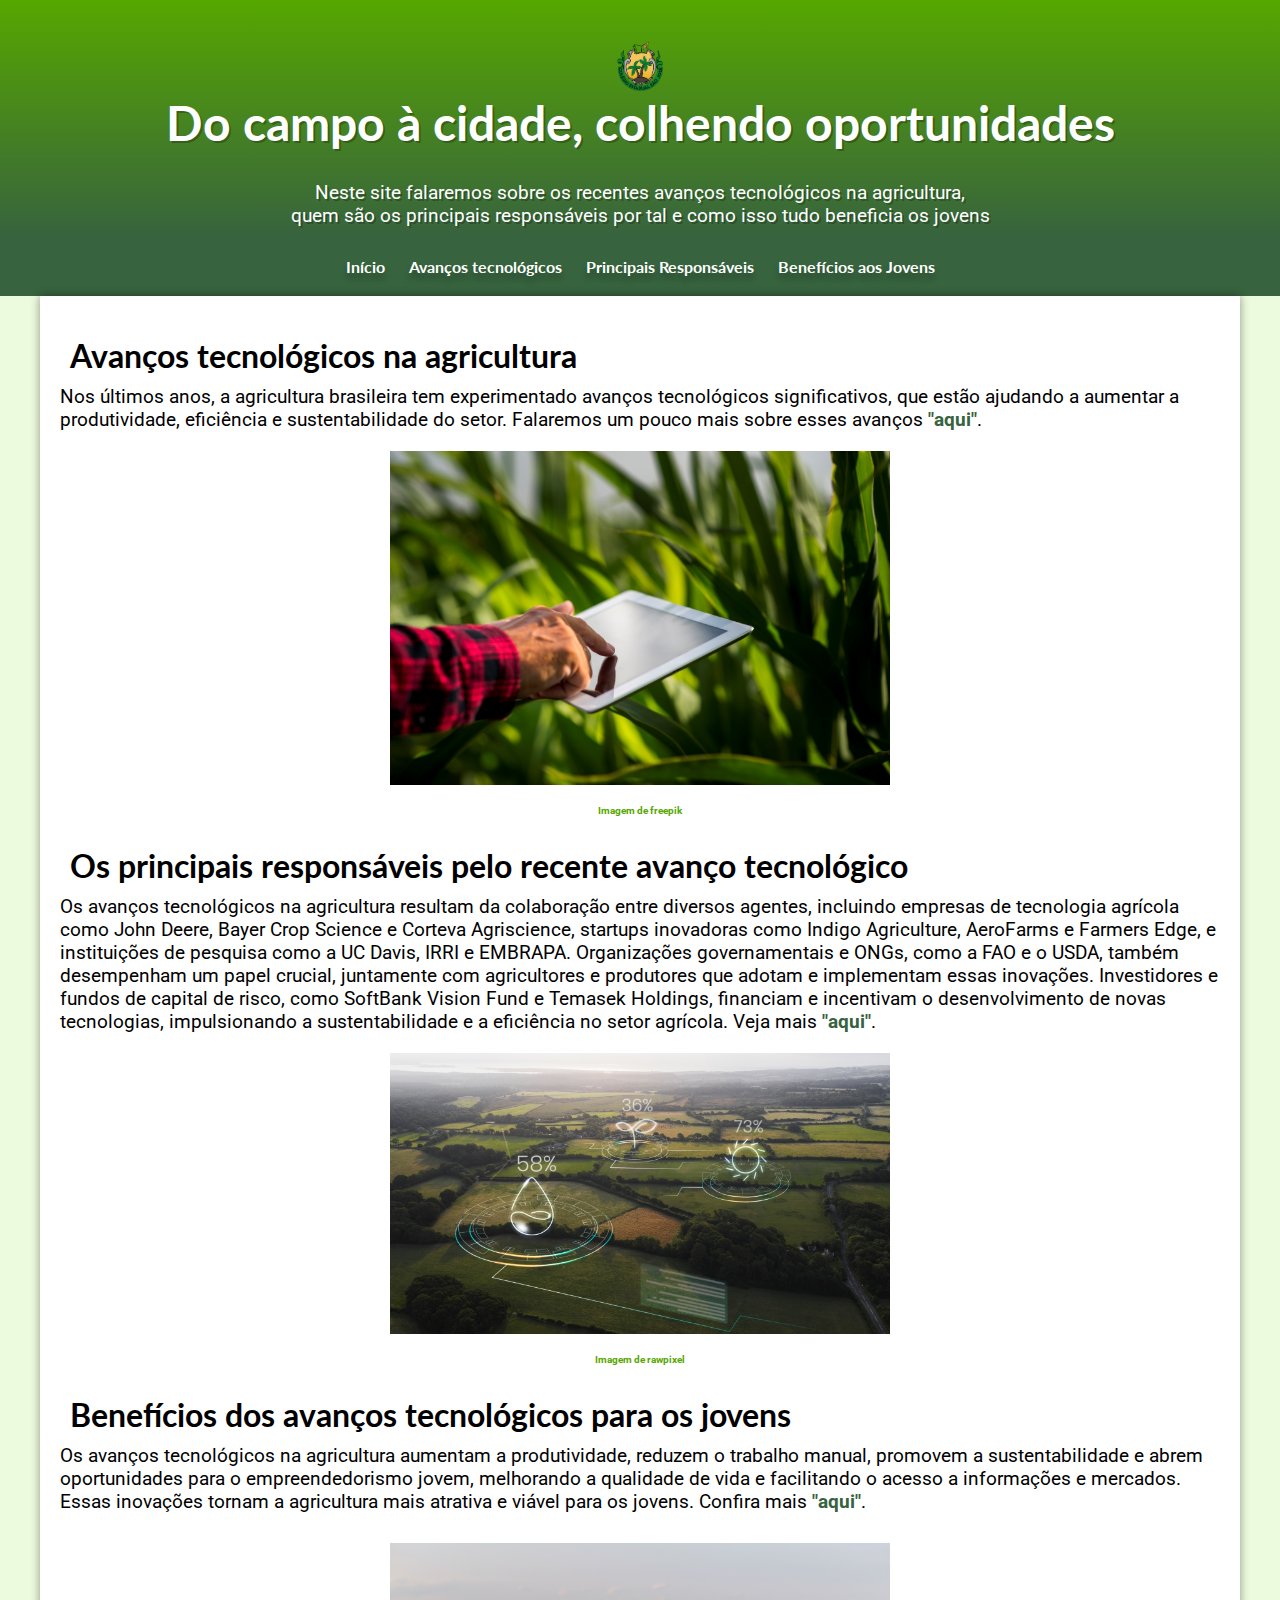
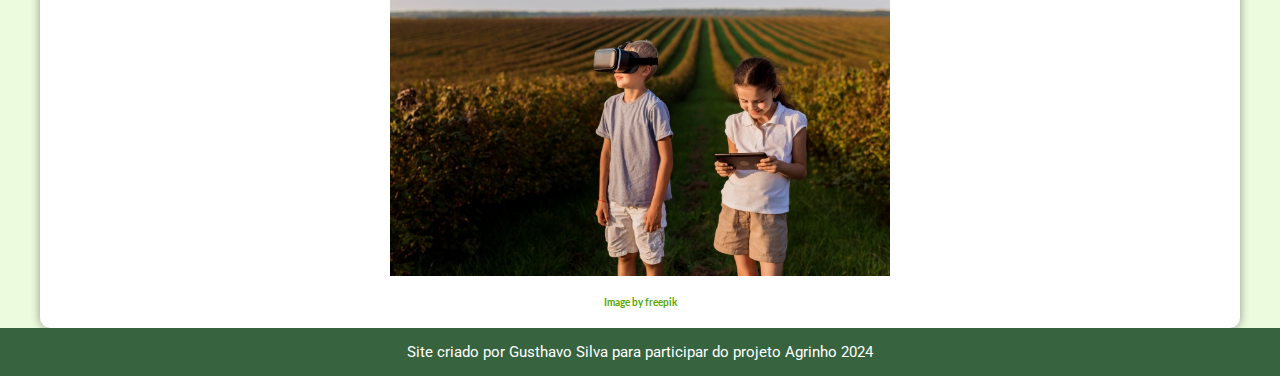
==== commit 3e0a5c20: "commit" ====
--- a/index.html
+++ b/index.html
@@ -53,7 +53,7 @@
         </article>
     </main>
     <footer>
-        <p>Site criado por Gusthavo Silva para participar do projeto Agrinho</p>
+        <p>Site criado por Gusthavo Silva para participar do projeto Agrinho 2024</p>
     </footer>
 </body>
 
